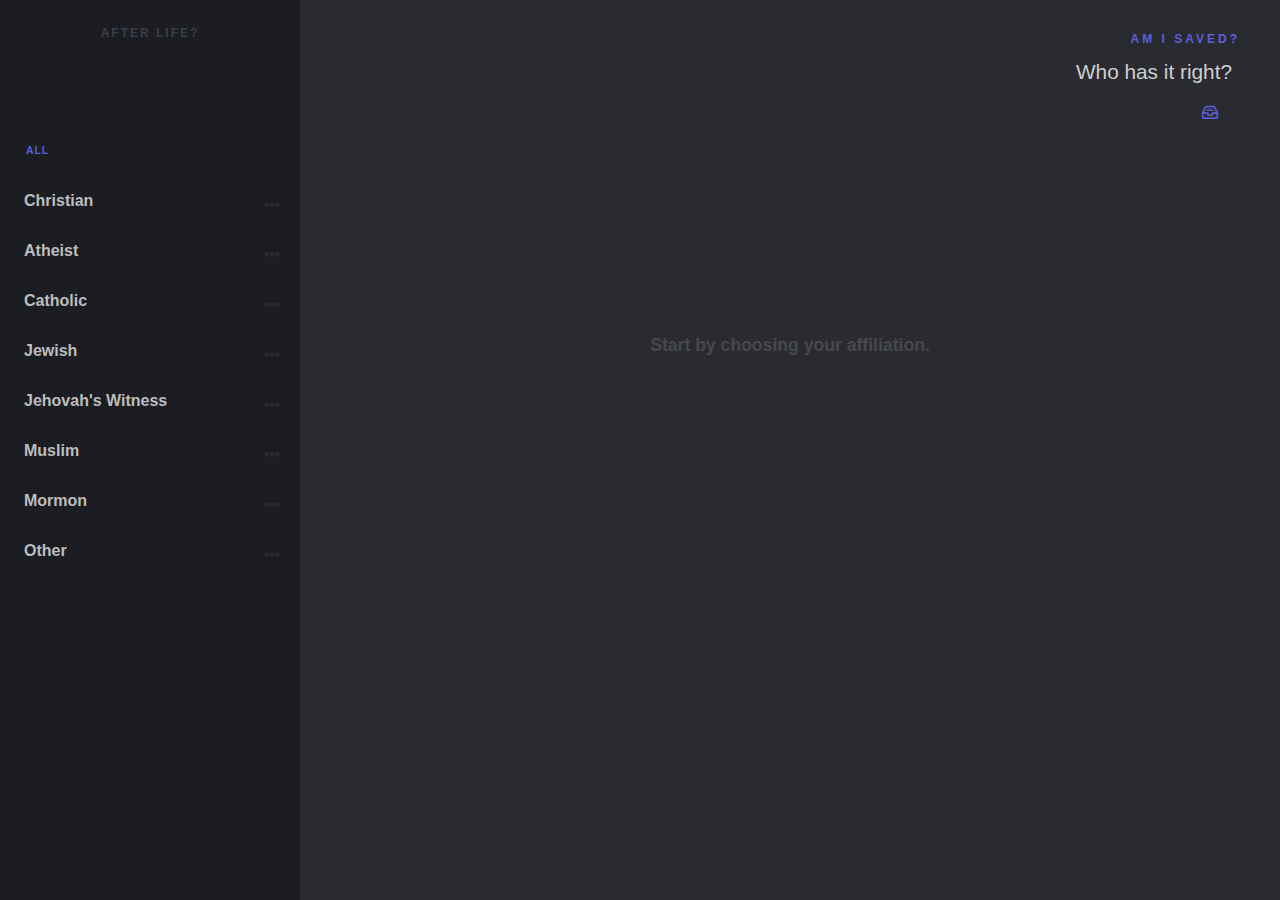
==== christian.html @ 3ab4773f "Create christian.html" ====
<!DOCTYPE html>
<html lang="en" class="no-js">

<head>
	<meta charset="UTF-8" />
	<meta http-equiv="X-UA-Compatible" content="IE=edge,chrome=1">
	<meta name="viewport" content="width=device-width, initial-scale=1.0">
	<title>Is there an Afterlife?</title>
	<meta name="description" content="testing here" />
	<meta name="keywords" content="blueprint, template, html, css, menu, responsive, mobile-friendly" />
	<meta name="author" content="Codrops" />
	<link rel="shortcut icon" href="favicon.ico">
	<!-- food icons -->
	<link rel="stylesheet" type="text/css" href="css/organicfoodicons.css" />
	<!-- demo styles -->
	<link rel="stylesheet" type="text/css" href="css/demo.css" />
	<!-- menu styles -->
	<link rel="stylesheet" type="text/css" href="css/component.css" />
	<script src="js/modernizr-custom.js"></script>
</head>

<body>
	<!-- Main container -->
	<div class="container">
		<!-- Blueprint header -->
		<header class="bp-header cf">
			<div class="dummy-logo">
				<!--div class="dummy-icon foodicon foodicon--coconut"></div> -->
				<h2 class="dummy-heading">After life?</h2>
			</div>
			<div class="bp-header__main">
				<span class="bp-header__present">Am I Saved?</span>
				<h1 class="bp-header__title">Who has it right?</h1>
				<nav class="bp-nav">
					<a class="bp-nav__item bp-icon bp-icon--archive" href="mailto:daemon.terminal@gmail.com" data-info="previous Blueprin"><span>E-Mail Admin</span></a>
					<!--a class="bp-nav__item bp-icon bp-icon--next" href="" data-info="next Blueprint"><span>Next Blueprint</span></a-->
					<!-- <a class="bp-nav__item bp-icon bp-icon--drop" href="http://tympanus.net/codrops/?p=25521" data-info="back to the Codrops article"><span>back to the Codrops article</span></a>
					<a class="bp-nav__item bp-icon bp-icon--archive" href="http://tympanus.net/codrops/category/blueprints/" data-info="Blueprints archive"><span>Go to the archive</span></a> -->
				</nav>
			</div>
		</header>
		<button class="action action--open" aria-label="Open Menu"><span class="icon icon--menu"></span></button>
		<nav id="ml-menu" class="menu">
			<button class="action action--close" aria-label="Close Menu"><span class="icon icon--cross"></span></button>
			<div class="menu__wrap">
				<ul data-menu="main" class="menu__level">
					<li class="menu__item"><a class="menu__link" data-submenu="submenu-1" href="#">Christian</a></li>
					<li class="menu__item"><a class="menu__link" data-submenu="submenu-2" href="#">Atheist</a></li>
					<li class="menu__item"><a class="menu__link" data-submenu="submenu-3" href="#">Catholic</a></li>
					<li class="menu__item"><a class="menu__link" data-submenu="submenu-4" href="#">Jewish</a></li>
					<li class="menu__item"><a class="menu__link" data-submenu="submenu-5" href="#">Jehovah's Witness</a></li>
					<li class="menu__item"><a class="menu__link" data-submenu="submenu-6" href="#">Muslim</a></li>
					<li class="menu__item"><a class="menu__link" data-submenu="submenu-7" href="#">Mormon</a></li>
					<li class="menu__item"><a class="menu__link" data-submenu="submenu-8" href="#">Other</a></li>
				</ul>
				<!-- Submenu 1 -->
				<ul data-menu="submenu-1" class="menu__level">
					<li class="menu__item"><a class="menu__link" href="#">I believe Jesus is the Son of God and Lord of my life</a></li>
					<li class="menu__item"><a class="menu__link" href="#">Roots & Seeds</a></li>
					<li class="menu__item"><a class="menu__link" href="#">Cabbages1</a></li>
					<li class="menu__item"><a class="menu__link" href="#">Salad Greens</a></li>
					<li class="menu__item"><a class="menu__link" href="#">Mushrooms</a></li>
					<li class="menu__item"><a class="menu__link" data-submenu="submenu-1-1" href="#">Sale %</a></li>
				</ul>
				<!-- Submenu 1-1 -->
				<ul data-menu="submenu-1-1" class="menu__level">
					<li class="menu__item"><a class="menu__link" href="#">Fair Trade Roots</a></li>
					<li class="menu__item"><a class="menu__link" href="#">Dried Veggies</a></li>
					<li class="menu__item"><a class="menu__link" href="#">Our Brand</a></li>
					<li class="menu__item"><a class="menu__link" href="#">Homemade</a></li>
				</ul>
				<!-- Submenu 2 -->
				<ul data-menu="submenu-2" class="menu__level">
					<li class="menu__item"><a class="menu__link" href="#">Citrus Fruits</a></li>
					<li class="menu__item"><a class="menu__link" href="#">Berries</a></li>
					<li class="menu__item"><a class="menu__link" data-submenu="submenu-2-1" href="#">Special Selection</a></li>
					<li class="menu__item"><a class="menu__link" href="#">Tropical Fruits</a></li>
					<li class="menu__item"><a class="menu__link" href="#">So now what?</a></li>
				</ul>
				<!-- Submenu 2-1 -->
				<ul data-menu="submenu-2-1" class="menu__level">
					<li class="menu__item"><a class="menu__link" href="#">Exotic Mixes</a></li>
					<li class="menu__item"><a class="menu__link" href="#">Wild Pick</a></li>
					<li class="menu__item"><a class="menu__link" href="#">Vitamin Boosters</a></li>
				</ul>
				<!-- Submenu 3 -->
				<ul data-menu="submenu-3" class="menu__level">
					<li class="menu__item"><a class="menu__link" href="#">Buckwheat</a></li>
					<li class="menu__item"><a class="menu__link" href="#">Millet</a></li>
					<li class="menu__item"><a class="menu__link" href="#">Quinoa</a></li>
					<li class="menu__item"><a class="menu__link" href="#">Wild Rice</a></li>
					<li class="menu__item"><a class="menu__link" href="#">Durum Wheat</a></li>
					<li class="menu__item"><a class="menu__link" data-submenu="submenu-3-1" href="#">Promo Packs</a></li>
				</ul>
				<!-- Submenu 3-1 -->
				<ul data-menu="submenu-3-1" class="menu__level">
					<li class="menu__item"><a class="menu__link" href="#">Starter Kit</a></li>
					<li class="menu__item"><a class="menu__link" href="#">The Essential 8</a></li>
					<li class="menu__item"><a class="menu__link" href="#">Bolivian Secrets</a></li>
					<li class="menu__item"><a class="menu__link" href="#">Flour Packs</a></li>
				</ul>
				<!-- Submenu 4 -->
				<ul data-menu="submenu-4" class="menu__level">
					<li class="menu__item"><a class="menu__link" href="#">Grain Mylks</a></li>
					<li class="menu__item"><a class="menu__link" href="#">Seed Mylks</a></li>
					<li class="menu__item"><a class="menu__link" href="#">Nut Mylks</a></li>
					<li class="menu__item"><a class="menu__link" href="#">Nutri Drinks</a></li>
					<li class="menu__item"><a class="menu__link" data-submenu="submenu-4-1" href="#">Selection</a></li>
				</ul>
				<!-- Submenu 4-1 -->
				<ul data-menu="submenu-4-1" class="menu__level">
					<li class="menu__item"><a class="menu__link" href="#">Nut Mylk Packs</a></li>
					<li class="menu__item"><a class="menu__link" href="#">Amino Acid Heaven</a></li>
					<li class="menu__item"><a class="menu__link" href="#">Allergy Free</a></li>
				</ul>
				<ul data-menu="submenu-5" class="menu__level">
					<li class="menu__item"><a class="menu__link" href="#">Joe</a></li>
					<li class="menu__item"><a class="menu__link" href="#">Seed Mylks</a></li>
					<li class="menu__item"><a class="menu__link" href="#">Nut Mylks</a></li>
					<li class="menu__item"><a class="menu__link" href="#">Nutri Drinks</a></li>
					<li class="menu__item"><a class="menu__link" data-submenu="submenu-4-1" href="#">Selection</a></li>
				</ul>
				<ul data-menu="submenu-6" class="menu__level">
					<li class="menu__item"><a class="menu__link" href="#">Citrus Fruits</a></li>
					<li class="menu__item"><a class="menu__link" href="#">Berries</a></li>
					<li class="menu__item"><a class="menu__link" data-submenu="submenu-2-1" href="#">Special Selection</a></li>
					<li class="menu__item"><a class="menu__link" href="#">Tropical Fruits</a></li>
					<li class="menu__item"><a class="menu__link" href="#">Melons</a></li>
				</ul>
				<ul data-menu="submenu-7" class="menu__level">
					<li class="menu__item"><a class="menu__link" href="#">I believe that with faith and works, I can go to heaven</a></li>
					<li class="menu__item"><a class="menu__link" href="#">What is the difference between the Mormon Jesus and the Jesus of the Bible?</a></li>
					<li class="menu__item"><a class="menu__link" data-submenu="submenu-2-1" href="#">Special Selection</a></li>
					<li class="menu__item"><a class="menu__link" href="#">Tropical Fruits</a></li>
					<li class="menu__item"><a class="menu__link" href="#">Melons</a></li>
				</ul>
				<ul data-menu="submenu-8" class="menu__level">
					<li class="menu__item"><a class="menu__link" href="#">Citrus Fruits</a></li>
					<li class="menu__item"><a class="menu__link" href="#">Berries</a></li>
					<li class="menu__item"><a class="menu__link" data-submenu="submenu-2-1" href="#">Special Selection</a></li>
					<li class="menu__item"><a class="menu__link" href="#">Tropical Fruits</a></li>
					<li class="menu__item"><a class="menu__link" href="#">Melons</a></li>
				</ul>
			</div>
		</nav>
		<div class="content">
			<p class="info">Start by choosing your affiliation.</p>
			<!-- Ajax loaded content here -->
		</div>
	</div>
	<!-- /view -->
	<script src="js/classie.js"></script>
	<script src="js/dummydata.js"></script>
	<script src="js/main.js"></script>
	<script>
	(function() {
		var menuEl = document.getElementById('ml-menu'),
			mlmenu = new MLMenu(menuEl, {
				// breadcrumbsCtrl : true, // show breadcrumbs
				// initialBreadcrumb : 'all', // initial breadcrumb text
				backCtrl : false, // show back button
				// itemsDelayInterval : 60, // delay between each menu item sliding animation
				onItemClick: loadDummyData // callback: item that doesn´t have a submenu gets clicked - onItemClick([event], [inner HTML of the clicked item])
			});
		// mobile menu toggle
		var openMenuCtrl = document.querySelector('.action--open'),
			closeMenuCtrl = document.querySelector('.action--close');
		openMenuCtrl.addEventListener('click', openMenu);
		closeMenuCtrl.addEventListener('click', closeMenu);
		function openMenu() {
			classie.add(menuEl, 'menu--open');
		}
		function closeMenu() {
			classie.remove(menuEl, 'menu--open');
		}
		// simulate grid content loading
		var gridWrapper = document.querySelector('.content');
		function loadDummyData(ev, itemName) {
			ev.preventDefault();
			closeMenu();
			gridWrapper.innerHTML = '';
			classie.add(gridWrapper, 'content--loading');
			setTimeout(function() {
				classie.remove(gridWrapper, 'content--loading');
				gridWrapper.innerHTML = '<ul class="products">' + dummyData[itemName] + '<ul>';
			}, 700);
		}
	})();
	</script>
</body>

</html>
---- css/organicfoodicons.css ----
@font-face {
	font-family: 'organicfoodicons';
	src:url('../fonts/organicfoodicons/organicfoodicons.eot?56tr8g');
	src:url('../fonts/organicfoodicons/organicfoodicons.eot?56tr8g#iefix') format('embedded-opentype'),
		url('../fonts/organicfoodicons/organicfoodicons.woff2?56tr8g') format('woff2'),
		url('../fonts/organicfoodicons/organicfoodicons.ttf?56tr8g') format('truetype'),
		url('../fonts/organicfoodicons/organicfoodicons.woff?56tr8g') format('woff'),
		url('../fonts/organicfoodicons/organicfoodicons.svg?56tr8g#organicfoodicons') format('svg');
	font-weight: normal;
	font-style: normal;
}

.foodicon {
	font-family: 'organicfoodicons';
	speak: none;
	font-style: normal;
	font-weight: normal;
	font-variant: normal;
	text-transform: none;
	line-height: 1;
	/* Better Font Rendering =========== */
	-webkit-font-smoothing: antialiased;
	-moz-osx-font-smoothing: grayscale;
}

.foodicon--jam::before {
	content: "\e900";
}
.foodicon--radish::before {
	content: "\e901";
}
.foodicon--carrot::before {
	content: "\e902";
}
.foodicon--coconut::before {
	content: "\e903";
}
.foodicon--corn::before {
	content: "\e904";
}
.foodicon--cucumber::before {
	content: "\e905";
}
.foodicon--eggplant::before {
	content: "\e907";
}
.foodicon--ekobag::before {
	content: "\e908";
}
.foodicon--grain::before {
	content: "\e909";
}
.foodicon--grape::before {
	content: "\e90a";
}
.foodicon--leaf::before {
	content: "\e90b";
}
.foodicon--lemon::before {
	content: "\e90c";
}
.foodicon--lettuce::before {
	content: "\e90d";
}
.foodicon--mylk::before {
	content: "\e90e";
}
.foodicon--mushrooms::before {
	content: "This is a test of the CSS ability and how far it will allow me to do so";
}
.foodicon--onion::before {
	content: "\e910";
}
.foodicon--pear::before {
	content: "\e911";
}
.foodicon--pepper::before {
	content: "\e912";
}
.foodicon--smoothie::before {
	content: "\e913";
}
.foodicon--squeezer::before {
	content: "\e914";
}
.foodicon--tomato::before {
	content: "\e915";
}
.foodicon--watermelon::before {
	content: "\e916";
}
.foodicon--apple::before {
	content: "\e917";
}
.foodicon--banana::before {
	content: "\e918";
}
.foodicon--basket::before {
	content: "\e919";
}
.foodicon--blender::before {
	content: "\e91a";
}
.foodicon--bread::before {
	content: "\e91b";
}
.foodicon--broccoli::before {
	content: url(/img/rom838.png);
}
.foodicon--firstjohn::before {
	content: url(/img/firstjohn512.png);
}
.foodicon--john::before {
	content: url(/img/john524.png);
}
.foodicon--rom816::before {
	content: url(/img/rom816.png);
}
.foodicon--john1029::before {
	content: url(/img/john1029.png);
}
.foodicon--john647::before {
	content: url(/img/john647.png);
}
.foodicon--sensitive::before {
	content: url(/img/sensitive.png);
}
.foodicon--answer::before {
	content: url(/img/answer.png);
}
.foodicon--decrease::before {
	content: url(/img/decrease.png);
}
.foodicon--eager::before {
	content: url(/img/eager.png);
}
.foodicon--fellowship::before {
	content: url(/img/fellowship.png);
}
.foodicon--love::before {
	content: url(/img/love.png);
}
.foodicon--ministry::before {
	content: url(/img/ministry.png);
}
.foodicon--obey::before {
	content: url(/img/obey.png);
}
.foodicon--reject::before {
	content: url(/img/reject.png);
}
.foodicon--suffer::before {
	content: url(/img/suffer.png);
}
.foodicon--dog::before {
	content: url(/img/dog.jpg);
}
---- css/demo.css ----
/* General Blueprint Style */

@font-face {
	font-family: 'bpicons';
	font-weight: normal;
	font-style: normal;
	src: url('../fonts/bpicons/bpicons.eot');
	src: url('../fonts/bpicons/bpicons.eot?#iefix') format('embedded-opentype'), url('../fonts/bpicons/bpicons.woff') format('woff'), url('../fonts/bpicons/bpicons.ttf') format('truetype'), url('../fonts/bpicons/bpicons.svg#bpicons') format('svg');
}/* Made with http://icomoon.io/ */


/* Resets */

*,
*:after,
*:before {
	box-sizing: border-box;
}


/* Helper classes */

.cf:before,
.cf:after {
	content: ' ';
	display: table;
}

.cf:after {
	clear: both;
}


/* Main styles */

body {
	font-family: 'Avenir Next', Avenir, 'Helvetica Neue', 'Lato', 'Segoe UI', Helvetica, Arial, sans-serif;
	overflow: hidden;
	margin: 0;
	color: #cecece;
	background: #2a2b30;
	-webkit-font-smoothing: antialiased;
	-moz-osx-font-smoothing: grayscale;
}

a {
	text-decoration: none;
	color: #fff;
	outline: none;
}

a:hover {
	color: #ddd;
}

.container {
	overflow-y: auto;
	height: 100vh;
}


/* Blueprint header */

.bp-header {
	display: -webkit-flex;
	display: flex;
}

.bp-header__main {
	margin: 0 0 0 auto;
	padding: 2em 3em 0;
	text-align: right;
}

.bp-header__title {
	font-size: 1.3em;
	font-weight: 400;
	line-height: 1.3;
	margin: 0.25em 0 0;
}

.bp-header__present {
	font-size: 0.75em;
	font-weight: 700;
	position: relative;
	z-index: 100;
	display: block;
	margin: 0 -8px 0 0;
	padding: 0 0 0.6em 0;
	text-indent: 3px;
	letter-spacing: 3px;
	text-transform: uppercase;
	color: #5c5edc;
}

.bp-tooltip:after {
	position: relative;
	top: -8px;
	left: -8px;
	display: inline-block;
	width: 0;
	height: 0;
}

.bp-tooltip:hover:before {
	content: attr(data-content);
	font-size: 110%;
	font-weight: 700;
	line-height: 1.2;
	position: absolute;
	top: 1.5em;
	right: 0;
	width: 50vw;
	padding: 0.8em 1em;
	text-align: right;
	text-indent: 0;
	letter-spacing: 0;
	text-transform: none;
	color: #fff;
	background: #5c5edc;
}

.bp-nav {
	margin: 0.5em 0 0 auto;
	text-align: right;
}

.bp-nav__item {
	position: relative;
	display: inline-block;
	width: 2.5em;
	height: 2.5em;
	margin: 0 0.1em;
	text-align: left;
	border-radius: 50%;
}

.bp-nav__item > span {
	display: none;
}

.bp-nav__item:hover:before {
	content: attr(data-info);
	font-size: 0.85em;
	font-weight: bold;
	position: absolute;
	top: 120%;
	right: 0;
	width: 600%;
	text-align: right;
	pointer-events: none;
	color: #595a5f;
}

.bp-nav__item:hover {
	background: #5c5edc;
}

.bp-icon:after {
	font-family: 'bpicons';
	font-weight: normal;
	font-style: normal;
	font-variant: normal;
	text-align: center;
	text-transform: none;
	color: #5c5edc;
	-webkit-font-smoothing: antialiased;
	speak: none;
}

.bp-nav .bp-icon:after {
	line-height: 2.4;
	position: absolute;
	top: 0;
	left: 0;
	width: 100%;
	height: 100%;
	text-indent: 0;
}

.bp-nav a:hover:after {
	color: #fff;
}

.bp-icon--next:after {
	content: '\e000';
}

.bp-icon--drop:after {
	content: '\e001';
}

.bp-icon--archive:after {
	content: '\e002';
}

.bp-icon--about:after {
	content: '\e003';
}

.bp-icon--prev:after {
	content: '\e004';
}

.dummy-logo {
	position: fixed;
	top: 0;
	left: 0;
	width: 300px;
	height: 120px;
	padding: 1em 0 0 0;
	text-align: center;
	color: #3b3d4a;
	background: #1c1d22;
}

.dummy-icon {
	font-size: 2em;
}

.dummy-heading {
	font-size: 0.75em;
	letter-spacing: 2px;
	text-transform: uppercase;
}

.content {
	position: relative;
	min-height: 300px;
	margin: 0 0 0 300px;
}

.content--loading {
	background: url(../img/loading.svg) no-repeat 50% 50%;
}

.products {
	margin: 60;
	padding: 2em;
	text-align: center;
}

.product {
	display: inline-block;
	width: 100px;
	height: 100px;
	margin: 60px;
	border-radius: 5px;
	background: #9edc5c;
}

.product .foodicon {
	font-size: 1em;
	line-height: 190px;
	color: #3b3d4a;
}

.info {
	font-size: 1.1em;
	font-weight: bold;
	padding: 20vh 1em 0;
	text-align: center;
	color: #47484c;
}

body #cdawrap {
	top: auto;
	bottom: 15px;
	background: rgba(0, 0, 0, 0.1);
}

body #cdawrap .carbon-text {
	color: #505158;
}

body #cdawrap a.carbon-poweredby {
	color: #7883c4;
}

body #cdawrap a:hover.carbon-poweredby {
	color: #fff;
}

@media screen and (max-width: 40em) {
	.bp-header {
		padding-top: 3em;
	}
	.bp-header__main,
	.bp-nav {
		width: 100%;
		text-align: center;
	}
	.dummy-logo {
		display: none;
	}
	.content {
		margin: 0;
	}
	body,
	.container {
		height: auto;
		overflow: auto;
	}
}
---- css/component.css ----
/* Icons (made with Icomoon.io) */

@font-face {
	font-family: 'feather';
	font-weight: normal;
	font-style: normal;
	src: url('../fonts/feather/feather.eot?1gafuo');
	src: url('../fonts/feather/feather.eot?1gafuo#iefix') format('embedded-opentype'), url('../fonts/feather/feather.woff2?1gafuo') format('woff2'), url('../fonts/feather/feather.ttf?1gafuo') format('truetype'), url('../fonts/feather/feather.woff?1gafuo') format('woff'), url('../fonts/feather/feather.svg?1gafuo#feather') format('svg');
}

.icon {
	font-family: 'feather';
	font-weight: normal;
	font-style: normal;
	font-variant: normal;
	line-height: 1;
	text-transform: none;
	/* Better Font Rendering =========== */
	-webkit-font-smoothing: antialiased;
	-moz-osx-font-smoothing: grayscale;
	speak: none;
}

.icon--arrow-left:before {
	content: '\e901';
}

.icon--menu:before {
	content: '\e903';
}

.icon--cross:before {
	content: '\e117';
}


/* Menu styles */

.menu {
	position: fixed;
	top: 120px;
	left: 0;
	width: 300px;
	height: calc(100vh - 120px);
	background: #1c1d22;
}

.menu__wrap {
	position: absolute;
	top: 3.5em;
	bottom: 0;
	overflow: hidden;
	width: 100%;
}

.menu__level {
	position: absolute;
	top: 0;
	left: 0;
	visibility: hidden;
	overflow: hidden;
	overflow-y: scroll;
	width: calc(100% + 50px);
	height: 100%;
	margin: 0;
	padding: 0;
	list-style-type: none;
}

.menu__level--current {
	visibility: visible;
}

.menu__item {
	display: block;
	width: calc(100% - 50px);
}

.menu__link {
	font-weight: 600;
	position: relative;
	display: block;
	padding: 1em 2.5em 1em 1.5em;
	color: #bdbdbd;
	-webkit-transition: color 0.1s;
	transition: color 0.1s;
}

.menu__link[data-submenu]::after {
	content: '\e904';
	font-family: 'feather';
	position: absolute;
	right: 0;
	padding: 0.25em 1.25em;
	color: #2a2b30;
}

.menu__link:hover,
.menu__link[data-submenu]:hover::after {
	color: #5c5edc;
}

.menu__link--current::before {
	content: '\00B7';
	font-size: 1.5em;
	line-height: 0;
	position: absolute;
	top: 50%;
	left: 0.5em;
	height: 4px;
	color: #5c5edc;
}

[class^='animate-'],
[class*=' animate-'] {
	visibility: visible;
}

.animate-outToRight .menu__item {
	-webkit-animation: outToRight 0.6s both cubic-bezier(0.7, 0, 0.3, 1);
	animation: outToRight 0.6s both cubic-bezier(0.7, 0, 0.3, 1);
}

@-webkit-keyframes outToRight {
	to {
		opacity: 0;
		-webkit-transform: translate3d(100%, 0, 0);
		transform: translate3d(100%, 0, 0);
	}
}

@keyframes outToRight {
	to {
		opacity: 0;
		-webkit-transform: translate3d(100%, 0, 0);
		transform: translate3d(100%, 0, 0);
	}
}

.animate-outToLeft .menu__item {
	-webkit-animation: outToLeft 0.6s both cubic-bezier(0.7, 0, 0.3, 1);
	animation: outToLeft 0.6s both cubic-bezier(0.7, 0, 0.3, 1);
}

@-webkit-keyframes outToLeft {
	to {
		opacity: 0;
		-webkit-transform: translate3d(-100%, 0, 0);
		transform: translate3d(-100%, 0, 0);
	}
}

@keyframes outToLeft {
	to {
		opacity: 0;
		-webkit-transform: translate3d(-100%, 0, 0);
		transform: translate3d(-100%, 0, 0);
	}
}

.animate-inFromLeft .menu__item {
	-webkit-animation: inFromLeft 0.6s both cubic-bezier(0.7, 0, 0.3, 1);
	animation: inFromLeft 0.6s both cubic-bezier(0.7, 0, 0.3, 1);
}

@-webkit-keyframes inFromLeft {
	from {
		opacity: 0;
		-webkit-transform: translate3d(-100%, 0, 0);
		transform: translate3d(-100%, 0, 0);
	}
	to {
		opacity: 1;
		-webkit-transform: translate3d(0, 0, 0);
		transform: translate3d(0, 0, 0);
	}
}

@keyframes inFromLeft {
	from {
		opacity: 0;
		-webkit-transform: translate3d(-100%, 0, 0);
		transform: translate3d(-100%, 0, 0);
	}
	to {
		opacity: 1;
		-webkit-transform: translate3d(0, 0, 0);
		transform: translate3d(0, 0, 0);
	}
}

.animate-inFromRight .menu__item {
	-webkit-animation: inFromRight 0.6s both cubic-bezier(0.7, 0, 0.3, 1);
	animation: inFromRight 0.6s both cubic-bezier(0.7, 0, 0.3, 1);
}

@-webkit-keyframes inFromRight {
	from {
		opacity: 0;
		-webkit-transform: translate3d(100%, 0, 0);
		transform: translate3d(100%, 0, 0);
	}
	to {
		opacity: 1;
		-webkit-transform: translate3d(0, 0, 0);
		transform: translate3d(0, 0, 0);
	}
}

@keyframes inFromRight {
	from {
		opacity: 0;
		-webkit-transform: translate3d(100%, 0, 0);
		transform: translate3d(100%, 0, 0);
	}
	to {
		opacity: 1;
		-webkit-transform: translate3d(0, 0, 0);
		transform: translate3d(0, 0, 0);
	}
}

.menu__breadcrumbs {
	font-size: 0.65em;
	line-height: 1;
	position: relative;
	padding: 2.5em 3.75em 1.5em 2.5em;
}

.menu__breadcrumbs a {
	font-weight: bold;
	display: inline-block;
	cursor: pointer;
	vertical-align: middle;
	letter-spacing: 1px;
	text-transform: uppercase;
	color: #5c5edc;
}

.menu__breadcrumbs a:last-child {
	pointer-events: none;
}

.menu__breadcrumbs a:hover {
	color: #8182e0;
}

.menu__breadcrumbs a:not(:last-child)::after {
	content: '\e902';
	font-family: 'feather';
	display: inline-block;
	padding: 0 0.5em;
	color: #33353e;
}

.menu__breadcrumbs a:not(:last-child):hover::after {
	color: #33353e;
}

.menu__back {
	font-size: 1.05em;
	position: absolute;
	z-index: 100;
	top: 0;
	right: 2.25em;
	margin: 0;
	padding: 1.365em 0.65em 0 0;
	cursor: pointer;
	color: #2a2b30;
	border: none;
	background: none;
}

.menu__back--hidden {
	pointer-events: none;
	opacity: 0;
}

.menu__back:hover,
.menu__back:focus {
	color: #fff;
	outline: none;
}


/* Open and close buttons */

.action {
	position: absolute;
	display: block;
	margin: 0;
	padding: 0;
	cursor: pointer;
	border: none;
	background: none;
}

.action:focus {
	outline: none;
}

.action--open {
	font-size: 1.5em;
	top: 1em;
	left: 1em;
	display: none;
	color: #fff;
	position: fixed;
	z-index: 1000;
}

.action--close {
	font-size: 1.1em;
	top: 1.25em;
	right: 1em;
	display: none;
	color: #45464e;
}

@media screen and (max-width: 40em) {
	.action--open,
	.action--close {
		display: block;
	}
	.menu {
		z-index: 1000;
		top: 0;
		width: 100%;
		height: 100vh;
		-webkit-transform: translate3d(-100%, 0, 0);
		transform: translate3d(-100%, 0, 0);
		-webkit-transition: -webkit-transform 0.3s;
		transition: transform 0.3s;
	}
	.menu--open {
		-webkit-transform: translate3d(0, 0, 0);
		transform: translate3d(0, 0, 0);
	}
}
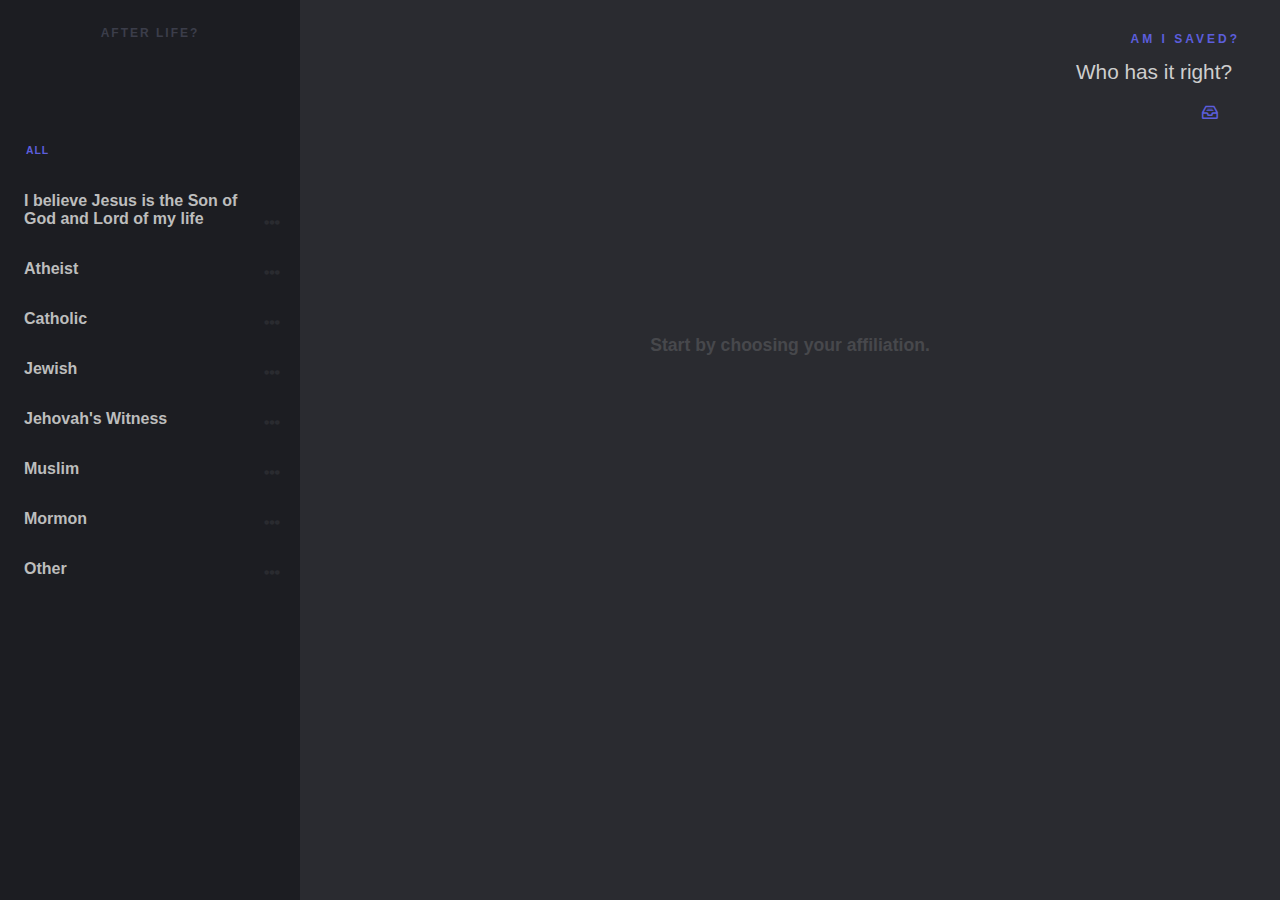
==== commit 3b470e1c: "Update christian.html" ====
--- a/christian.html
+++ b/christian.html
@@ -44,7 +44,7 @@
 			<button class="action action--close" aria-label="Close Menu"><span class="icon icon--cross"></span></button>
 			<div class="menu__wrap">
 				<ul data-menu="main" class="menu__level">
-					<li class="menu__item"><a class="menu__link" data-submenu="submenu-1" href="#">Christian</a></li>
+					<li class="menu__item"><a class="menu__link" data-submenu="submenu-1" href="#">I believe Jesus is the Son of God and Lord of my life</a></li>
 					<li class="menu__item"><a class="menu__link" data-submenu="submenu-2" href="#">Atheist</a></li>
 					<li class="menu__item"><a class="menu__link" data-submenu="submenu-3" href="#">Catholic</a></li>
 					<li class="menu__item"><a class="menu__link" data-submenu="submenu-4" href="#">Jewish</a></li>
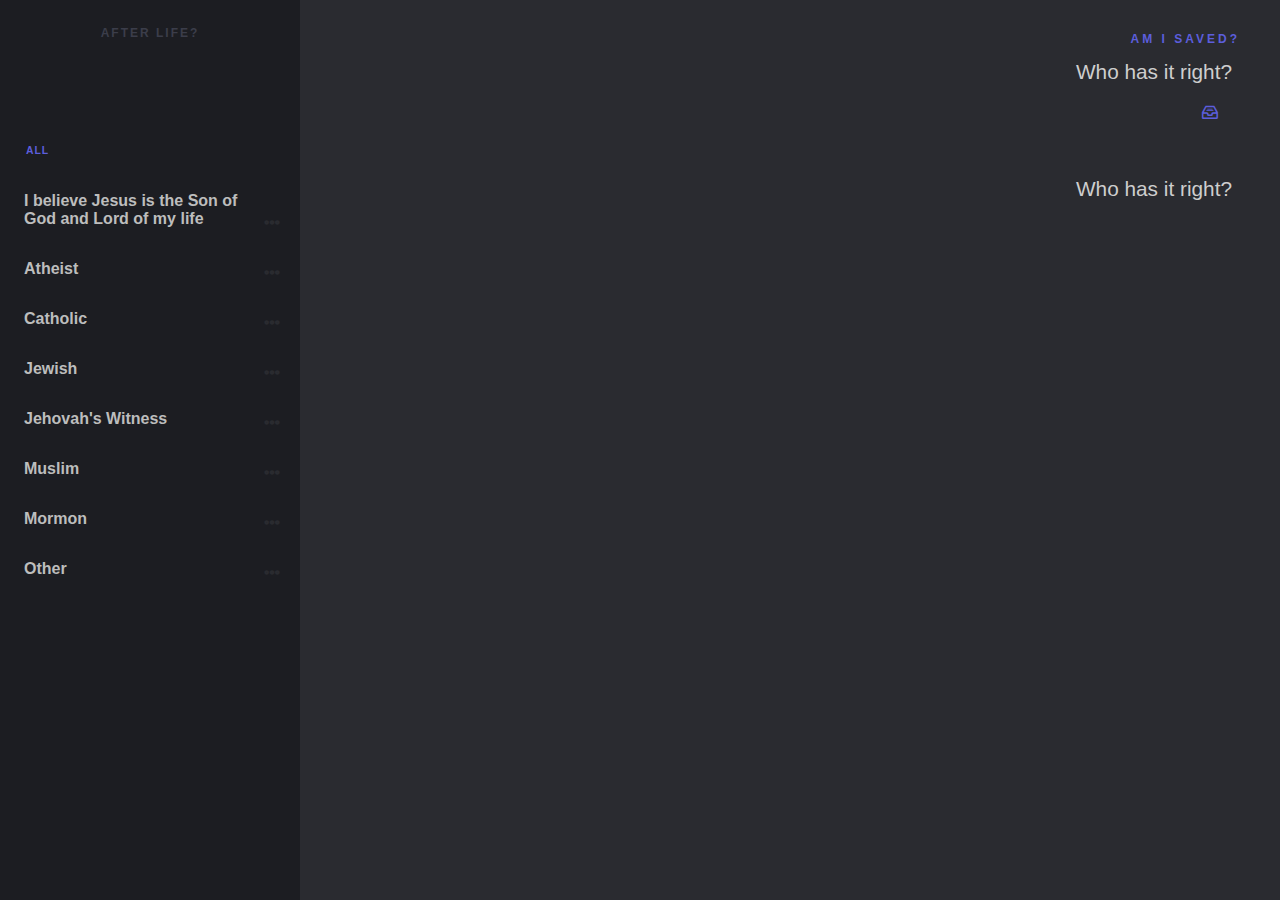
==== commit 28572eac: "Update christian.html" ====
--- a/christian.html
+++ b/christian.html
@@ -143,8 +143,8 @@
 				</ul>
 			</div>
 		</nav>
-		<div class="content">
-			<p class="info">Start by choosing your affiliation.</p>
+		<div class="bp-header__main">
+			<h1 class="bp-header__title">Who has it right?</h1>
 			<!-- Ajax loaded content here -->
 		</div>
 	</div>
